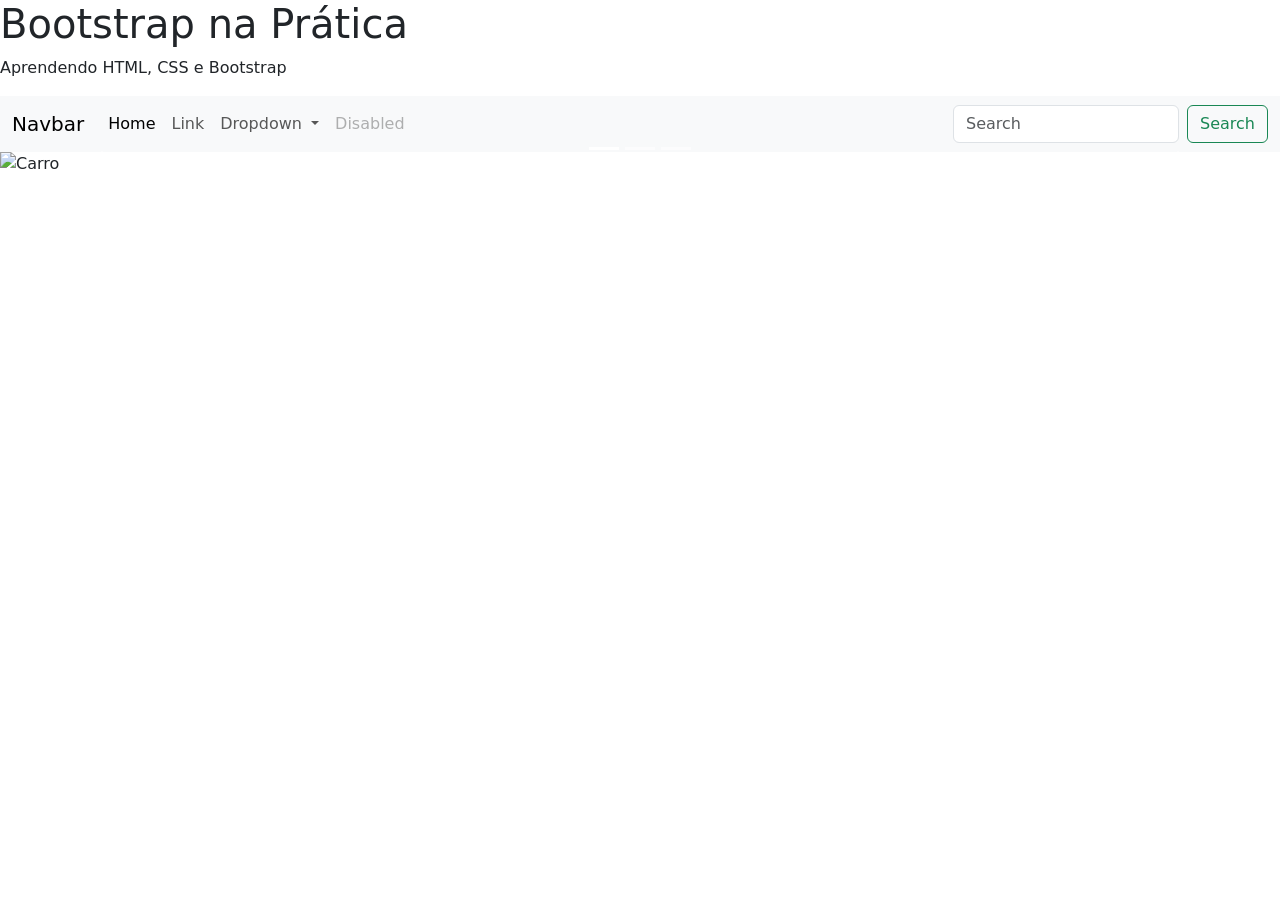
==== aulaBootstrap/index.html @ 31662d52 "att aula dia 07/05" ====
<!DOCTYPE html>
<html lang="pt-BR">

<head>
  <meta charset="UTF-8">
  <meta name="viewport" content="width=device-width, initial-scale=1.0">
  <title>Bootstrap na Prática</title>

  <link href="https://cdn.jsdelivr.net/npm/bootstrap@5.3.8/dist/css/bootstrap.min.css" rel="stylesheet"
    integrity="sha384-sRIl4kxILFvY47J16cr9ZwB07vP4J8+LH7qKQnuqkuIAvNWLzeN8tE5YBujZqJLB" crossorigin="anonymous">
  <link rel="stylesheet" href="css/style.css">
</head>

<body>

  <header>
    <div>
      <h1>Bootstrap na Prática</h1>
      <p>Aprendendo HTML, CSS e Bootstrap</p>
    </div>
  </header>

  <nav>
    <nav class="navbar navbar-expand-lg bg-body-tertiary">
  <div class="container-fluid">
    <a class="navbar-brand" href="#">Navbar</a>
    <div class="collapse navbar-collapse" id="navbarSupportedContent">
      <ul class="navbar-nav me-auto mb-2 mb-lg-0">
        <li class="nav-item">
          <a class="nav-link active" aria-current="page" href="#">Home</a>
        </li>
        <li class="nav-item">
          <a class="nav-link" href="#">Link</a>
        </li>
        <li class="nav-item dropdown">
          <a class="nav-link dropdown-toggle" href="#" role="button" data-bs-toggle="dropdown" aria-expanded="false">
            Dropdown
          </a>
          <ul class="dropdown-menu">
            <li><a class="dropdown-item" href="#">Action</a></li>
            <li><a class="dropdown-item" href="#">Another action</a></li>
            <li><hr class="dropdown-divider"></li>
            <li><a class="dropdown-item" href="#">Something else here</a></li>
          </ul>
        </li>
        <li class="nav-item">
          <a class="nav-link disabled" aria-disabled="true">Disabled</a>
        </li>
      </ul>
      <form class="d-flex" role="search">
        <input class="form-control me-2" type="search" placeholder="Search" aria-label="Search"/>
        <button class="btn btn-outline-success" type="submit">Search</button>
      </form>
    </div>
  </div>
</nav>
  </nav>

  <main>
    <div id="carouselExampleIndicators" class="carousel slide">
      <div class="carousel-indicators">
        <button type="button" data-bs-target="#carouselExampleIndicators" data-bs-slide-to="0" class="active"
          aria-current="true" aria-label="Slide 1"></button>
        <button type="button" data-bs-target="#carouselExampleIndicators" data-bs-slide-to="1"
          aria-label="Slide 2"></button>
        <button type="button" data-bs-target="#carouselExampleIndicators" data-bs-slide-to="2"
          aria-label="Slide 3"></button>
      </div>
      <div class="carousel-inner">
        <div class="carousel-item active">
          <img src="img/banner1.jpg" class="d-block w-100" alt="Carro">
        </div>
        <div class="carousel-item">
          <img src="img/banner2.jpg" class="d-block w-100" alt="...">
        </div>
        <div class="carousel-item">
          <img src="img/banner3.jpg" class="d-block w-100" alt="...">
        </div>
      </div>
      <button class="carousel-control-prev" type="button" data-bs-target="#carouselExampleIndicators"
        data-bs-slide="prev">
        <span class="carousel-control-prev-icon" aria-hidden="true"></span>
        <span class="visually-hidden">Previous</span>
      </button>
      <button class="carousel-control-next" type="button" data-bs-target="#carouselExampleIndicators"
        data-bs-slide="next">
        <span class="carousel-control-next-icon" aria-hidden="true"></span>
        <span class="visually-hidden">Next</span>
      </button>
    </div>
  </main>

  <footer>
    <div>
    </div>
  </footer>

  <script src="https://cdn.jsdelivr.net/npm/bootstrap@5.3.8/dist/js/bootstrap.bundle.min.js"
    integrity="sha384-FKyoEForCGlyvwx9Hj09JcYn3nv7wiPVlz7YYwJrWVcXK/BmnVDxM+D2scQbITxI"
    crossorigin="anonymous"></script>
</body>

</html>
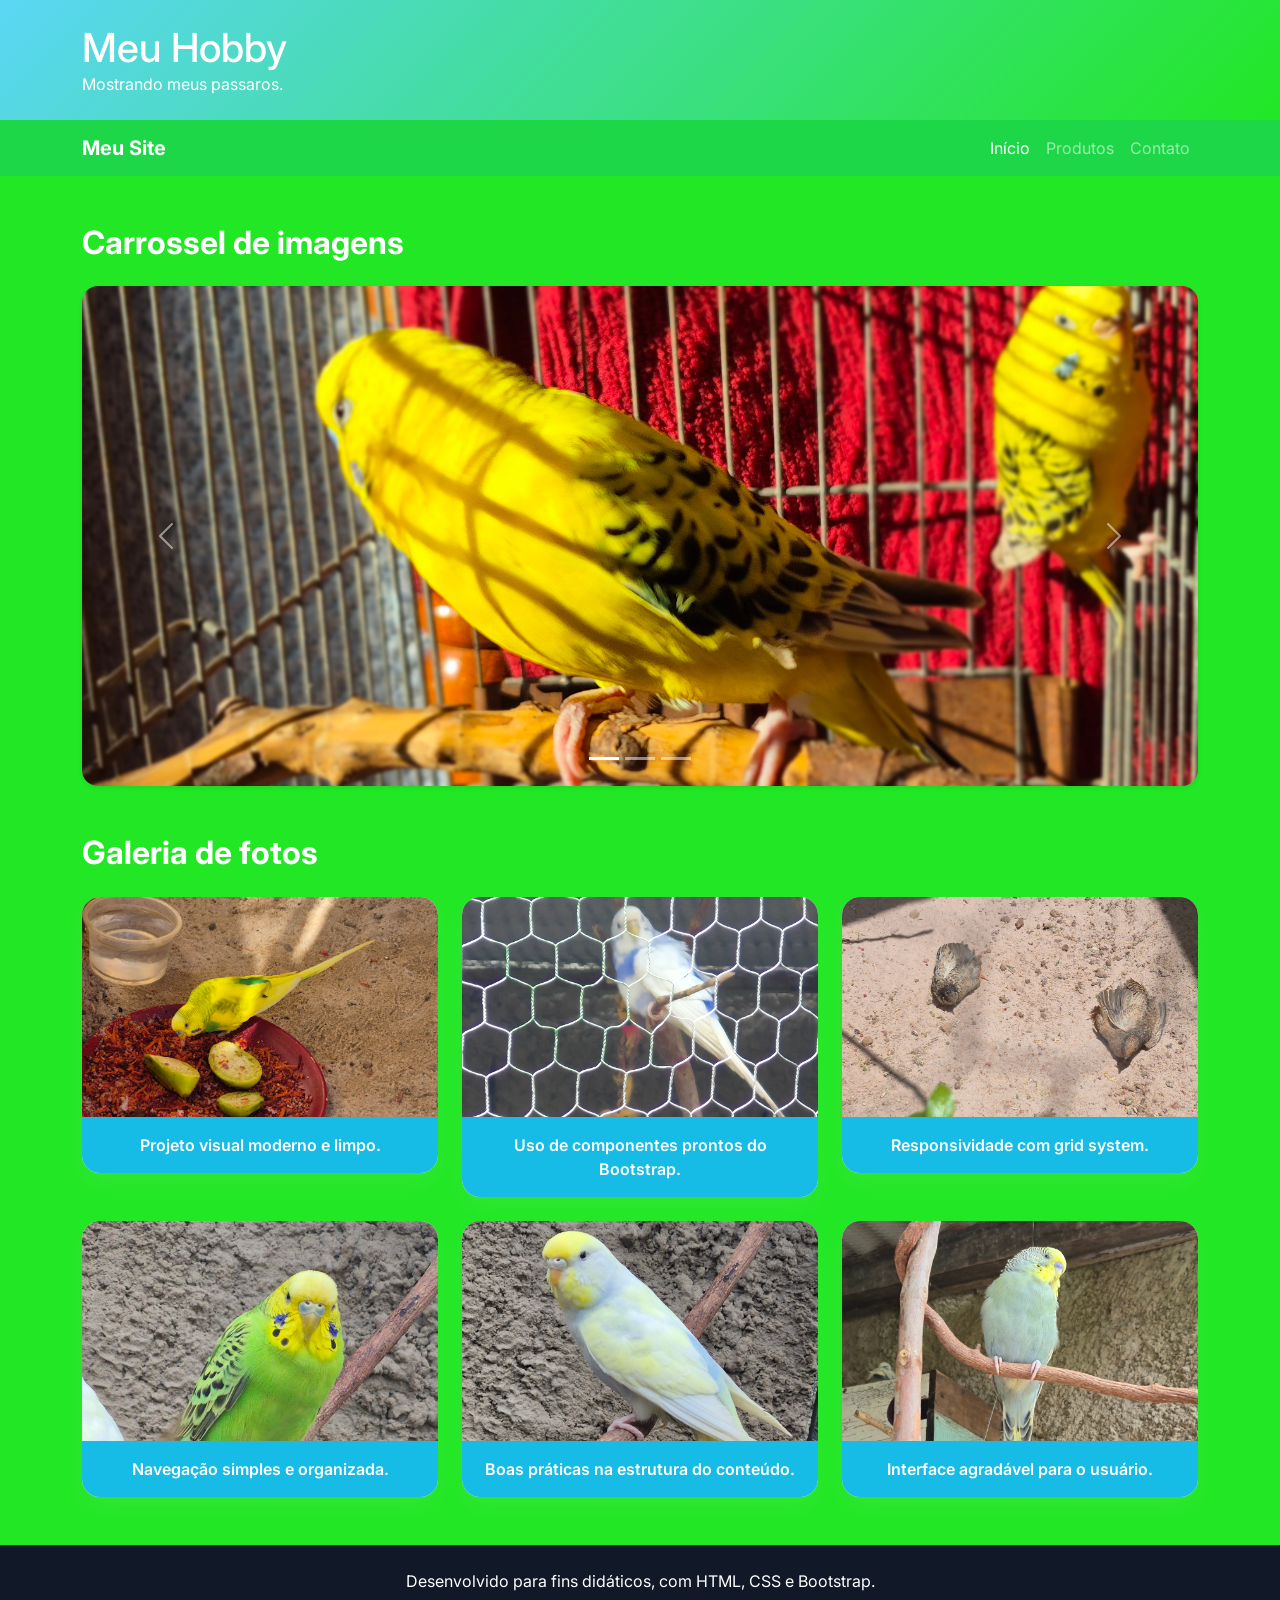
==== commit e5744436: "att 10/05" ====
--- a/aulaBootstrap/index.html
+++ b/aulaBootstrap/index.html
@@ -1,103 +1,154 @@
 <!DOCTYPE html>
 <html lang="pt-BR">
-
 <head>
   <meta charset="UTF-8">
   <meta name="viewport" content="width=device-width, initial-scale=1.0">
   <title>Bootstrap na Prática</title>
 
-  <link href="https://cdn.jsdelivr.net/npm/bootstrap@5.3.8/dist/css/bootstrap.min.css" rel="stylesheet"
-    integrity="sha384-sRIl4kxILFvY47J16cr9ZwB07vP4J8+LH7qKQnuqkuIAvNWLzeN8tE5YBujZqJLB" crossorigin="anonymous">
+  <link rel="preconnect" href="https://fonts.googleapis.com">
+  <link rel="preconnect" href="https://fonts.gstatic.com" crossorigin>
+  <link href="https://fonts.googleapis.com/css2?family=Inter:wght@400;600;700&display=swap" rel="stylesheet">
+
+  <link
+    href="https://cdn.jsdelivr.net/npm/bootstrap@5.3.3/dist/css/bootstrap.min.css"
+    rel="stylesheet"
+  >
+
   <link rel="stylesheet" href="css/style.css">
 </head>
-
 <body>
 
-  <header>
-    <div>
-      <h1>Bootstrap na Prática</h1>
-      <p>Aprendendo HTML, CSS e Bootstrap</p>
+  <header class="topo">
+    <div class="container py-4">
+      <h1 class="m-0">Meu Hobby</h1>
+      <p class="m-0">Mostrando meus passaros.</p>
     </div>
   </header>
 
-  <nav>
-    <nav class="navbar navbar-expand-lg bg-body-tertiary">
-  <div class="container-fluid">
-    <a class="navbar-brand" href="#">Navbar</a>
-    <div class="collapse navbar-collapse" id="navbarSupportedContent">
-      <ul class="navbar-nav me-auto mb-2 mb-lg-0">
-        <li class="nav-item">
-          <a class="nav-link active" aria-current="page" href="#">Home</a>
-        </li>
-        <li class="nav-item">
-          <a class="nav-link" href="#">Link</a>
-        </li>
-        <li class="nav-item dropdown">
-          <a class="nav-link dropdown-toggle" href="#" role="button" data-bs-toggle="dropdown" aria-expanded="false">
-            Dropdown
-          </a>
-          <ul class="dropdown-menu">
-            <li><a class="dropdown-item" href="#">Action</a></li>
-            <li><a class="dropdown-item" href="#">Another action</a></li>
-            <li><hr class="dropdown-divider"></li>
-            <li><a class="dropdown-item" href="#">Something else here</a></li>
-          </ul>
-        </li>
-        <li class="nav-item">
-          <a class="nav-link disabled" aria-disabled="true">Disabled</a>
-        </li>
-      </ul>
-      <form class="d-flex" role="search">
-        <input class="form-control me-2" type="search" placeholder="Search" aria-label="Search"/>
-        <button class="btn btn-outline-success" type="submit">Search</button>
-      </form>
+  <nav class="navbar navbar-expand-lg navbar-dark menu-principal">
+    <div class="container">
+      <a class="navbar-brand fw-bold" href="index.html">Meu Site</a>
+
+      <button class="navbar-toggler" type="button" data-bs-toggle="collapse" data-bs-target="#menuNavegacao" aria-controls="menuNavegacao" aria-expanded="false" aria-label="Alternar navegação">
+        <span class="navbar-toggler-icon"></span>
+      </button>
+
+      <div class="collapse navbar-collapse" id="menuNavegacao">
+        <ul class="navbar-nav ms-auto">
+          <li class="nav-item">
+            <a class="nav-link active" href="index.html">Início</a>
+          </li>
+          <li class="nav-item">
+            <a class="nav-link" href="produtos.html">Produtos</a>
+          </li>
+          <li class="nav-item">
+            <a class="nav-link" href="contato.html">Contato</a>
+          </li>
+        </ul>
+      </div>
     </div>
-  </div>
-</nav>
   </nav>
 
-  <main>
-    <div id="carouselExampleIndicators" class="carousel slide">
-      <div class="carousel-indicators">
-        <button type="button" data-bs-target="#carouselExampleIndicators" data-bs-slide-to="0" class="active"
-          aria-current="true" aria-label="Slide 1"></button>
-        <button type="button" data-bs-target="#carouselExampleIndicators" data-bs-slide-to="1"
-          aria-label="Slide 2"></button>
-        <button type="button" data-bs-target="#carouselExampleIndicators" data-bs-slide-to="2"
-          aria-label="Slide 3"></button>
+  <main class="container my-5">
+
+    <section class="mb-5">
+      <h2 class="titulo-secao mb-4">Carrossel de imagens</h2>
+
+      <div id="carrosselPrincipal" class="carousel slide shadow-sm rounded-4 overflow-hidden" data-bs-ride="carousel">
+        <div class="carousel-indicators">
+          <button type="button" data-bs-target="#carrosselPrincipal" data-bs-slide-to="0" class="active" aria-current="true" aria-label="Slide 1"></button>
+          <button type="button" data-bs-target="#carrosselPrincipal" data-bs-slide-to="1" aria-label="Slide 2"></button>
+          <button type="button" data-bs-target="#carrosselPrincipal" data-bs-slide-to="2" aria-label="Slide 3"></button>
+        </div>
+
+        <div class="carousel-inner">
+          <div class="carousel-item active">
+            <img src="img/banner1.jpg" class="d-block w-100 imagem-carrossel" alt="Imagem 1">
+            <div class="carousel-caption d-none d-md-block">
+            </div>
+          </div>
+
+          <div class="carousel-item">
+            <img src="img/banner2.jpg" class="d-block w-100 imagem-carrossel" style="object-position: center 35%;" alt="Imagem 2">
+            <div class="carousel-caption d-none d-md-block">
+            </div>
+          </div>
+
+          <div class="carousel-item">
+            <img src="img/banner3.jpg" class="d-block w-100 imagem-carrossel" alt="Imagem 3">
+            <div class="carousel-caption d-none d-md-block">
+            </div>
+          </div>
+        </div>
+
+        <button class="carousel-control-prev" type="button" data-bs-target="#carrosselPrincipal" data-bs-slide="prev">
+          <span class="carousel-control-prev-icon" aria-hidden="true"></span>
+          <span class="visually-hidden">Anterior</span>
+        </button>
+
+        <button class="carousel-control-next" type="button" data-bs-target="#carrosselPrincipal" data-bs-slide="next">
+          <span class="carousel-control-next-icon" aria-hidden="true"></span>
+          <span class="visually-hidden">Próximo</span>
+        </button>
       </div>
-      <div class="carousel-inner">
-        <div class="carousel-item active">
-          <img src="img/banner1.jpg" class="d-block w-100" alt="Carro">
+    </section>
+
+    <section>
+      <h2 class="titulo-secao mb-4">Galeria de fotos</h2>
+
+      <div class="row g-4">
+        <div class="col-sm-6 col-lg-4">
+          <figure class="card-galeria">
+            <img src="img/foto1.jpg" alt="Foto 1" class="img-fluid">
+            <figcaption>Projeto visual moderno e limpo.</figcaption>
+          </figure>
         </div>
-        <div class="carousel-item">
-          <img src="img/banner2.jpg" class="d-block w-100" alt="...">
+
+        <div class="col-sm-6 col-lg-4" >
+          <figure class="card-galeria" >
+            <img src="img/foto2.jpg" alt="Foto 2" class="img-fluid" style="object-position: center 9%;">
+            <figcaption>Uso de componentes prontos do Bootstrap.</figcaption>
+          </figure>
         </div>
-        <div class="carousel-item">
-          <img src="img/banner3.jpg" class="d-block w-100" alt="...">
+
+        <div class="col-sm-6 col-lg-4">
+          <figure class="card-galeria">
+            <img src="img/foto3.jpg" alt="Foto 3" class="img-fluid" style="object-position: center 39%;">
+            <figcaption>Responsividade com grid system.</figcaption>
+          </figure>
+        </div>
+
+        <div class="col-sm-6 col-lg-4">
+          <figure class="card-galeria">
+            <img src="img/foto4.jpg" alt="Foto 4" class="img-fluid" style="object-position: center 10%;">
+            <figcaption>Navegação simples e organizada.</figcaption>
+          </figure>
+        </div>
+
+        <div class="col-sm-6 col-lg-4">
+          <figure class="card-galeria">
+            <img src="img/foto5.jpg" alt="Foto 5" class="img-fluid" style="object-position: center 30%;">
+            <figcaption>Boas práticas na estrutura do conteúdo.</figcaption>
+          </figure>
+        </div>
+
+        <div class="col-sm-6 col-lg-4">
+          <figure class="card-galeria">
+            <img src="img/foto6.jpg" alt="Foto 6" class="img-fluid" style="object-position:center 20%;">
+            <figcaption>Interface agradável para o usuário.</figcaption>
+          </figure>
         </div>
       </div>
-      <button class="carousel-control-prev" type="button" data-bs-target="#carouselExampleIndicators"
-        data-bs-slide="prev">
-        <span class="carousel-control-prev-icon" aria-hidden="true"></span>
-        <span class="visually-hidden">Previous</span>
-      </button>
-      <button class="carousel-control-next" type="button" data-bs-target="#carouselExampleIndicators"
-        data-bs-slide="next">
-        <span class="carousel-control-next-icon" aria-hidden="true"></span>
-        <span class="visually-hidden">Next</span>
-      </button>
-    </div>
+    </section>
+
   </main>
 
-  <footer>
-    <div>
+  <footer class="rodape">
+    <div class="container py-4 text-center">
+      <p class="m-0">Desenvolvido para fins didáticos, com HTML, CSS e Bootstrap.</p>
     </div>
   </footer>
 
-  <script src="https://cdn.jsdelivr.net/npm/bootstrap@5.3.8/dist/js/bootstrap.bundle.min.js"
-    integrity="sha384-FKyoEForCGlyvwx9Hj09JcYn3nv7wiPVlz7YYwJrWVcXK/BmnVDxM+D2scQbITxI"
-    crossorigin="anonymous"></script>
+  <script src="https://cdn.jsdelivr.net/npm/bootstrap@5.3.3/dist/js/bootstrap.bundle.min.js"></script>
 </body>
-
 </html>
--- a/aulaBootstrap/css/style.css
+++ b/aulaBootstrap/css/style.css
@@ -0,0 +1,97 @@
+* {
+  box-sizing: border-box;
+}
+
+body {
+  margin: 0;
+  font-family: 'Inter', sans-serif;
+  background: #21e724;
+  color: #ffffff;
+}
+
+.topo {
+  background: linear-gradient(135deg, #5bd6f5, #21e724);
+  color: #ffffff;
+}
+
+.menu-principal {
+  background: rgba(20, 148, 217, 0.2); 
+}
+
+.titulo-secao {
+  font-weight: 700;
+  color: #ffffff;
+}
+
+.imagem-carrossel {
+  height: 500px;
+  object-fit: cover;
+}
+
+.card-galeria {
+  background: #ffffff;
+  border-radius: 18px;
+  overflow: hidden;
+  box-shadow: 0 10px 25px rgba(237, 239, 244, 0.08);
+  transition: transform 0.3s ease, box-shadow 0.3s ease;
+  margin: 0;
+}
+
+.card-galeria img {
+  width: 100%;
+  height: 220px;
+  object-fit: cover;
+  display: block;
+}
+.card-galeria figcaption {
+  padding: 1rem;
+  text-align: center;
+  font-weight: 600;
+  background: #16bce5;
+  color: #ffffff;
+}
+
+.card-galeria:hover {
+  transform: translateY(-8px);
+  box-shadow: 0 18px 35px rgba(15, 23, 42, 0.14);
+}
+
+.tabela-personalizada {
+  background: #ffffff;
+  border-radius: 16px;
+  overflow: hidden;
+  box-shadow: 0 10px 25px rgba(15, 23, 42, 0.08);
+}
+
+.card-form {
+  background: #ffffff;
+  border-radius: 20px;
+  box-shadow: 0 10px 25px rgba(15, 23, 42, 0.08);
+}
+
+.rodape {
+  background: #111827;
+  color: #ffffff;
+  margin-top: 40px;
+}
+
+.btn-primary {
+  background: #2563eb;
+  border: none;
+}
+
+.btn-primary:hover {
+  background: #1d4ed8;
+}
+
+.form-control,
+.form-select {
+  border-radius: 12px;
+  padding: 0.85rem 1rem;
+}
+
+@media (max-width: 768px) {
+  .imagem-carrossel {
+    height: 280px;
+  }
+}
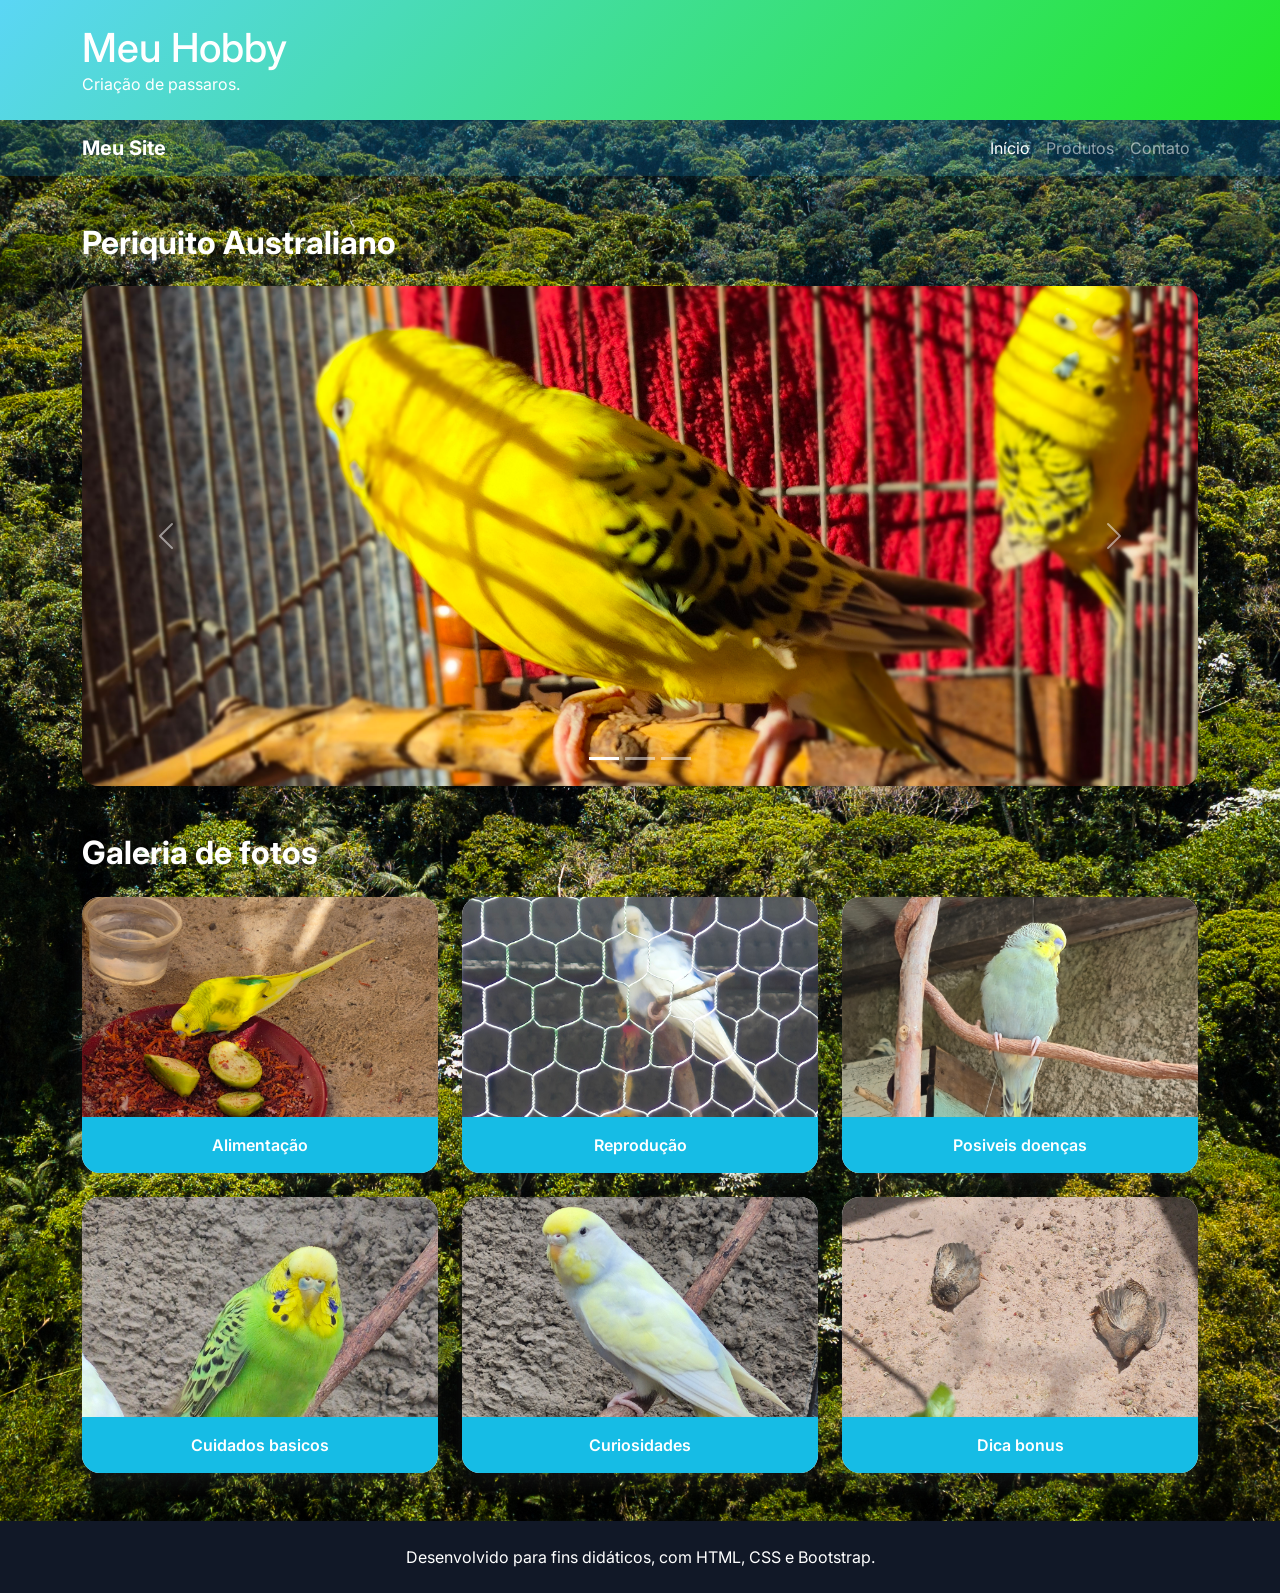
==== commit 5e2473d3: "att 12/05" ====
--- a/aulaBootstrap/index.html
+++ b/aulaBootstrap/index.html
@@ -1,27 +1,26 @@
 <!DOCTYPE html>
 <html lang="pt-BR">
+
 <head>
   <meta charset="UTF-8">
   <meta name="viewport" content="width=device-width, initial-scale=1.0">
-  <title>Bootstrap na Prática</title>
+  <title>Australianos</title>
 
   <link rel="preconnect" href="https://fonts.googleapis.com">
   <link rel="preconnect" href="https://fonts.gstatic.com" crossorigin>
   <link href="https://fonts.googleapis.com/css2?family=Inter:wght@400;600;700&display=swap" rel="stylesheet">
 
-  <link
-    href="https://cdn.jsdelivr.net/npm/bootstrap@5.3.3/dist/css/bootstrap.min.css"
-    rel="stylesheet"
-  >
+  <link href="https://cdn.jsdelivr.net/npm/bootstrap@5.3.3/dist/css/bootstrap.min.css" rel="stylesheet">
 
   <link rel="stylesheet" href="css/style.css">
 </head>
+
 <body>
 
   <header class="topo">
     <div class="container py-4">
       <h1 class="m-0">Meu Hobby</h1>
-      <p class="m-0">Mostrando meus passaros.</p>
+      <p class="m-0">Criação de passaros.</p>
     </div>
   </header>
 
@@ -29,7 +28,8 @@
     <div class="container">
       <a class="navbar-brand fw-bold" href="index.html">Meu Site</a>
 
-      <button class="navbar-toggler" type="button" data-bs-toggle="collapse" data-bs-target="#menuNavegacao" aria-controls="menuNavegacao" aria-expanded="false" aria-label="Alternar navegação">
+      <button class="navbar-toggler" type="button" data-bs-toggle="collapse" data-bs-target="#menuNavegacao"
+        aria-controls="menuNavegacao" aria-expanded="false" aria-label="Alternar navegação">
         <span class="navbar-toggler-icon"></span>
       </button>
 
@@ -52,11 +52,12 @@
   <main class="container my-5">
 
     <section class="mb-5">
-      <h2 class="titulo-secao mb-4">Carrossel de imagens</h2>
+      <h2 class="titulo-secao mb-4">Periquito Australiano</h2>
 
       <div id="carrosselPrincipal" class="carousel slide shadow-sm rounded-4 overflow-hidden" data-bs-ride="carousel">
         <div class="carousel-indicators">
-          <button type="button" data-bs-target="#carrosselPrincipal" data-bs-slide-to="0" class="active" aria-current="true" aria-label="Slide 1"></button>
+          <button type="button" data-bs-target="#carrosselPrincipal" data-bs-slide-to="0" class="active"
+            aria-current="true" aria-label="Slide 1"></button>
           <button type="button" data-bs-target="#carrosselPrincipal" data-bs-slide-to="1" aria-label="Slide 2"></button>
           <button type="button" data-bs-target="#carrosselPrincipal" data-bs-slide-to="2" aria-label="Slide 3"></button>
         </div>
@@ -69,7 +70,8 @@
           </div>
 
           <div class="carousel-item">
-            <img src="img/banner2.jpg" class="d-block w-100 imagem-carrossel" style="object-position: center 35%;" alt="Imagem 2">
+            <img src="img/banner2.jpg" class="d-block w-100 imagem-carrossel" style="object-position: center 35%;"
+              alt="Imagem 2">
             <div class="carousel-caption d-none d-md-block">
             </div>
           </div>
@@ -100,42 +102,114 @@
         <div class="col-sm-6 col-lg-4">
           <figure class="card-galeria">
             <img src="img/foto1.jpg" alt="Foto 1" class="img-fluid">
-            <figcaption>Projeto visual moderno e limpo.</figcaption>
-          </figure>
-        </div>
-
-        <div class="col-sm-6 col-lg-4" >
-          <figure class="card-galeria" >
+            <figcaption>Alimentação</figcaption>
+            <div class="card-img-overlay card-galeria p-card">
+              <ul>
+                <li>Alpiste</li>
+                <li>Painço</li>
+                <li>Couve</li>
+                <li>Cenoura</li>
+                <li>Maçã</li>
+                <li>Milho verde</li>
+                <li>Brócolis</li>
+                <li>Jiló</li>
+                <li>Ração extrusada</li>
+                <a href="produtos.html">mais detalhes</a>
+              </ul>
+            </div>
+          </figure>
+        </div>
+
+        <div class="col-sm-6 col-lg-4">
+          <figure class="card-galeria">
             <img src="img/foto2.jpg" alt="Foto 2" class="img-fluid" style="object-position: center 9%;">
-            <figcaption>Uso de componentes prontos do Bootstrap.</figcaption>
-          </figure>
-        </div>
-
-        <div class="col-sm-6 col-lg-4">
-          <figure class="card-galeria">
-            <img src="img/foto3.jpg" alt="Foto 3" class="img-fluid" style="object-position: center 39%;">
-            <figcaption>Responsividade com grid system.</figcaption>
+            <figcaption>Reprodução</figcaption>
+            <div class="card-img-overlay card-galeria p-card">
+              <ul>
+                <li>Casal compatível</li>
+                <li>Ninho adequado</li>
+                <li>Maravalha limpa</li>
+                <li>Farinhada</li>
+                <li>Cálcio extra</li>
+                <li>Ambiente tranquilo</li>
+                <li>Controle de temperatura</li>
+                <li>Controle de umidade</li>
+                <li>Identificação dos filhotes</li>
+                <li>Registro dos cruzamentos</li>
+              </ul>
+            </div>
+          </figure>
+        </div>
+
+        <div class="col-sm-6 col-lg-4">
+          <figure class="card-galeria">
+            <img src="img/foto3.jpg" alt="Foto 3" class="img-fluid" style="object-position: center 20%;">
+            <figcaption>Posiveis doenças</figcaption>
+            <div class="card-img-overlay card-galeria p-card">
+              <ul>
+                <li>Ácaros</li>
+                <li>Coccidiose</li>
+                <li>Megabactéria</li>
+                <li>Sarna de bico</li>
+                <li>Diarreia bacteriana</li>
+                <li>Infecção respiratória</li>
+                <li>Deficiência de vitamina A</li>
+                <li>Verminose</li>
+                <li>Psitacose</li>
+                <li>Intoxicação alimentar</li>
+              </ul>
+            </div>
           </figure>
         </div>
 
         <div class="col-sm-6 col-lg-4">
           <figure class="card-galeria">
             <img src="img/foto4.jpg" alt="Foto 4" class="img-fluid" style="object-position: center 10%;">
-            <figcaption>Navegação simples e organizada.</figcaption>
+            <figcaption>Cuidados basicos</figcaption>
+            <div class="card-img-overlay card-galeria p-card">
+              <ul>
+                <li>Trocar água diariamente</li>
+                <li>Limpar a gaiola</li>
+                <li>Oferecer sol da manhã</li>
+                <li>Evitar vento forte</li>
+                <li>Fazer quarentena em aves novas</li>
+                <li>Manter alimentação variada</li>
+                <li>Observar fezes</li>
+                <li>Cortar excesso de unhas quando necessário</li>
+                <li>Evitar superlotação</li>
+                <li>Vermifugar com orientação veterinária</li>
+              </ul>
+            </div>
           </figure>
         </div>
 
         <div class="col-sm-6 col-lg-4">
           <figure class="card-galeria">
             <img src="img/foto5.jpg" alt="Foto 5" class="img-fluid" style="object-position: center 30%;">
-            <figcaption>Boas práticas na estrutura do conteúdo.</figcaption>
-          </figure>
-        </div>
-
-        <div class="col-sm-6 col-lg-4">
-          <figure class="card-galeria">
-            <img src="img/foto6.jpg" alt="Foto 6" class="img-fluid" style="object-position:center 20%;">
-            <figcaption>Interface agradável para o usuário.</figcaption>
+            <figcaption>Curiosidades</figcaption>
+            <div class="card-img-overlay card-galeria p-card">
+              <ul>
+                <li>Conseguem imitar sons</li>
+                <li>Enxergam ultravioleta</li>
+                <li>Vivem em bandos</li>
+                <li>Gostam de companhia</li>
+                <li>Dormem cedo</li>
+                <li>Reconhecem pessoas</li>
+                <li>Podem aprender truques</li>
+                <li>Possuem excelente audição</li>
+                <li>Existem centenas de combinações genéticas possíveis</li>
+              </ul>
+            </div>
+          </figure>
+        </div>
+
+        <div class="col-sm-6 col-lg-4">
+          <figure class="card-galeria">
+            <img src="img/foto6.jpg" alt="Foto 6" class="img-fluid" style="object-position:center 39%;">
+            <figcaption>Dica bonus</figcaption>
+            <div class="card-img-overlay card-galeria p-card">
+              <p>As Codorna-chinesa são muito usadas em viveiros porque vivem no chão e ajudam a comer sementes e restos de comida, deixando o ambiente mais limpo. Também auxiliam no controle de pequenos insetos e aproveitam um espaço que outras aves normalmente não usam. Além disso, deixam o viveiro mais bonito e movimentado.</p>
+            </div>
           </figure>
         </div>
       </div>
@@ -151,4 +225,5 @@
 
   <script src="https://cdn.jsdelivr.net/npm/bootstrap@5.3.3/dist/js/bootstrap.bundle.min.js"></script>
 </body>
+
 </html>
--- a/aulaBootstrap/css/style.css
+++ b/aulaBootstrap/css/style.css
@@ -5,7 +5,10 @@
 body {
   margin: 0;
   font-family: 'Inter', sans-serif;
-  background: #21e724;
+  background-image: url('../img/fundo-site.jpg');
+  background-size: cover;
+  background-position: center;
+  background-repeat: no-repeat;
   color: #ffffff;
 }
 
@@ -55,6 +58,23 @@
   transform: translateY(-8px);
   box-shadow: 0 18px 35px rgba(15, 23, 42, 0.14);
 }
+.card-img-overlay{
+  opacity: 0 !important;
+  transition: opacity 0.5s ease !important;
+  pointer-events: none !important;
+}
+.card-galeria:hover .card-img-overlay {
+  opacity: 1 !important;
+  background:#054656d2!important;
+  color: rgb(255, 255, 255)!important;
+  pointer-events: auto !important;
+}
+.p-card{
+  display: flex;
+  align-items: center;  
+  
+  height: 100%;
+}
 
 .tabela-personalizada {
   background: #ffffff;
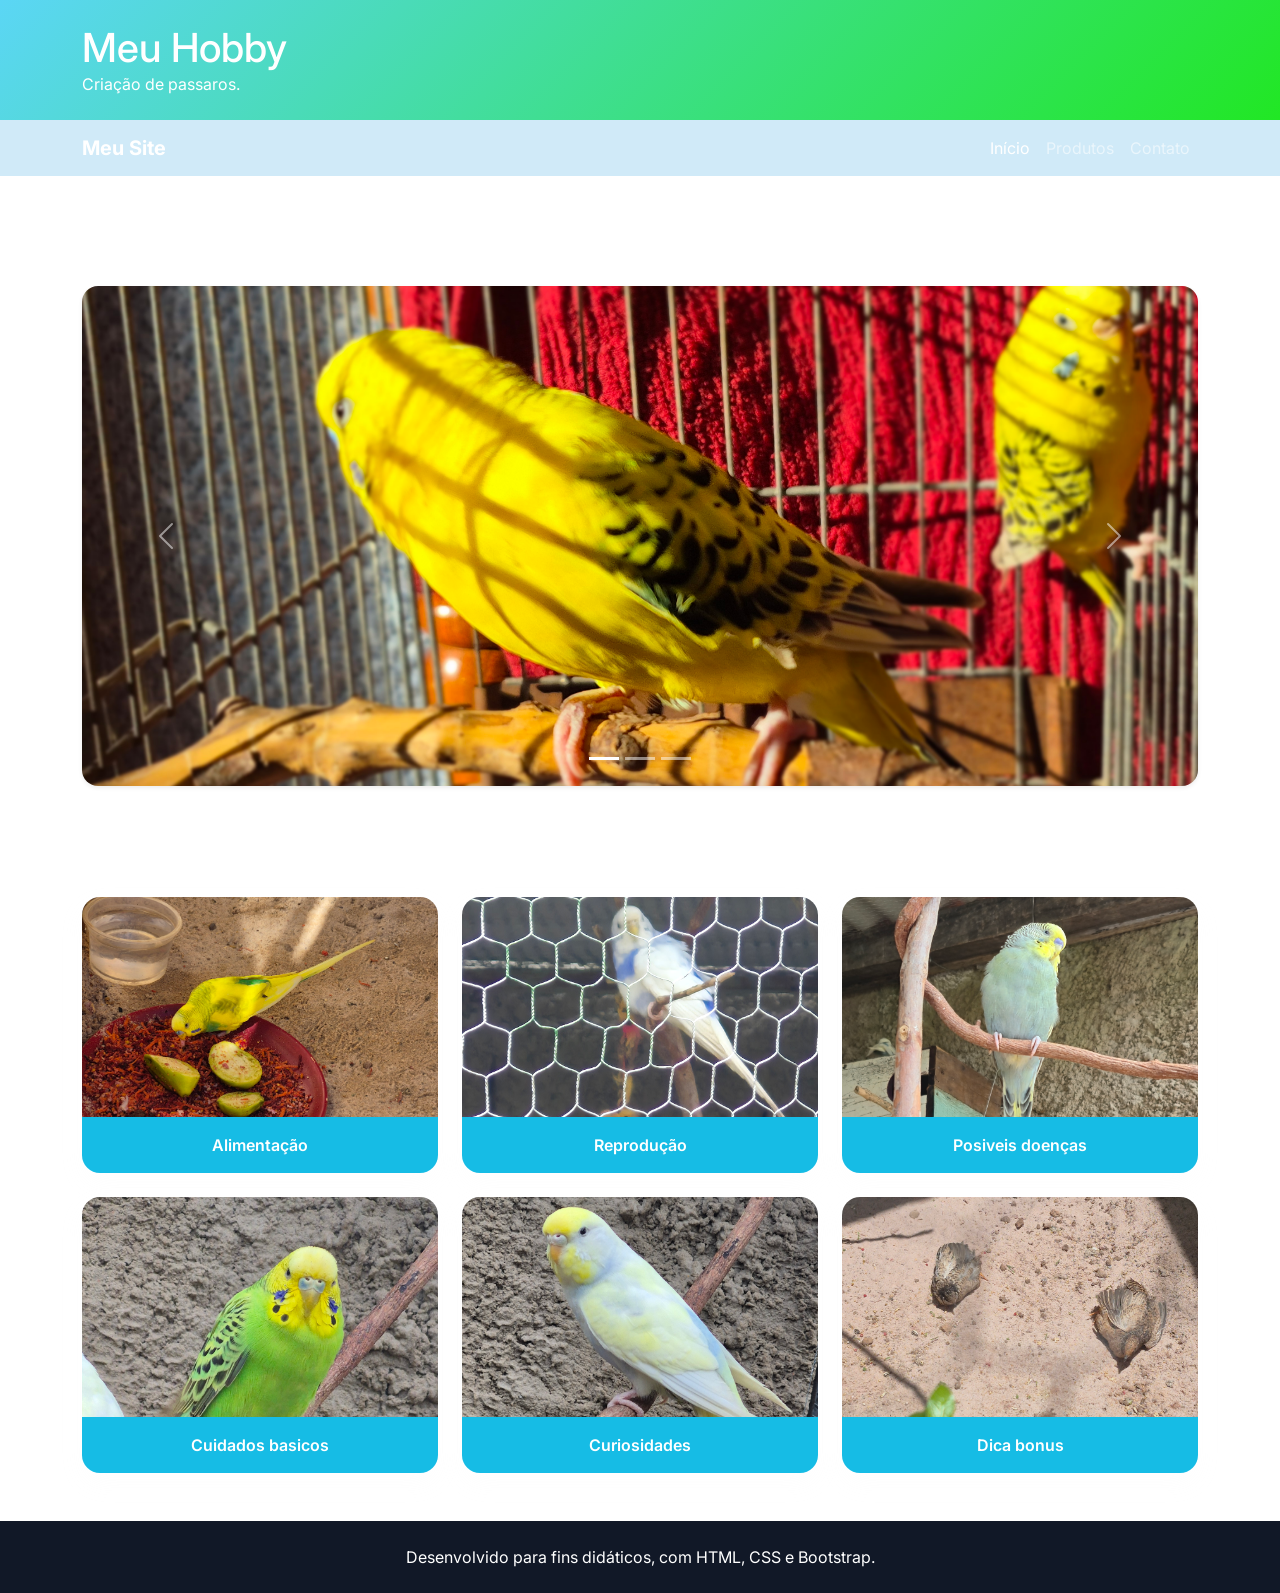
==== commit 05b431de: "aula 14/05" ====
--- a/aulaBootstrap/index.html
+++ b/aulaBootstrap/index.html
@@ -175,7 +175,7 @@
                 <li>Fazer quarentena em aves novas</li>
                 <li>Manter alimentação variada</li>
                 <li>Observar fezes</li>
-                <li>Cortar excesso de unhas quando necessário</li>
+                <li>Cortar excesso de unhas</li>
                 <li>Evitar superlotação</li>
                 <li>Vermifugar com orientação veterinária</li>
               </ul>
--- a/aulaBootstrap/css/style.css
+++ b/aulaBootstrap/css/style.css
@@ -5,7 +5,7 @@
 body {
   margin: 0;
   font-family: 'Inter', sans-serif;
-  background-image: url('../img/fundo-site.jpg');
+  background-image: url('https://agenciadenoticias.bndes.gov.br/.galleries/20260428_Mata_AtlAntica_RJ.jpg?__scale=h:800,w:1424');
   background-size: cover;
   background-position: center;
   background-repeat: no-repeat;
@@ -76,15 +76,8 @@
   height: 100%;
 }
 
-.tabela-personalizada {
-  background: #ffffff;
-  border-radius: 16px;
-  overflow: hidden;
-  box-shadow: 0 10px 25px rgba(15, 23, 42, 0.08);
-}
-
 .card-form {
-  background: #ffffff;
+  background: #16bce562;
   border-radius: 20px;
   box-shadow: 0 10px 25px rgba(15, 23, 42, 0.08);
 }
@@ -109,7 +102,11 @@
   border-radius: 12px;
   padding: 0.85rem 1rem;
 }
-
+a.instagram {
+  margin-top: 15px;
+  font-size: 1.1rem;
+  color: #ffffff !important;
+}
 @media (max-width: 768px) {
   .imagem-carrossel {
     height: 280px;
